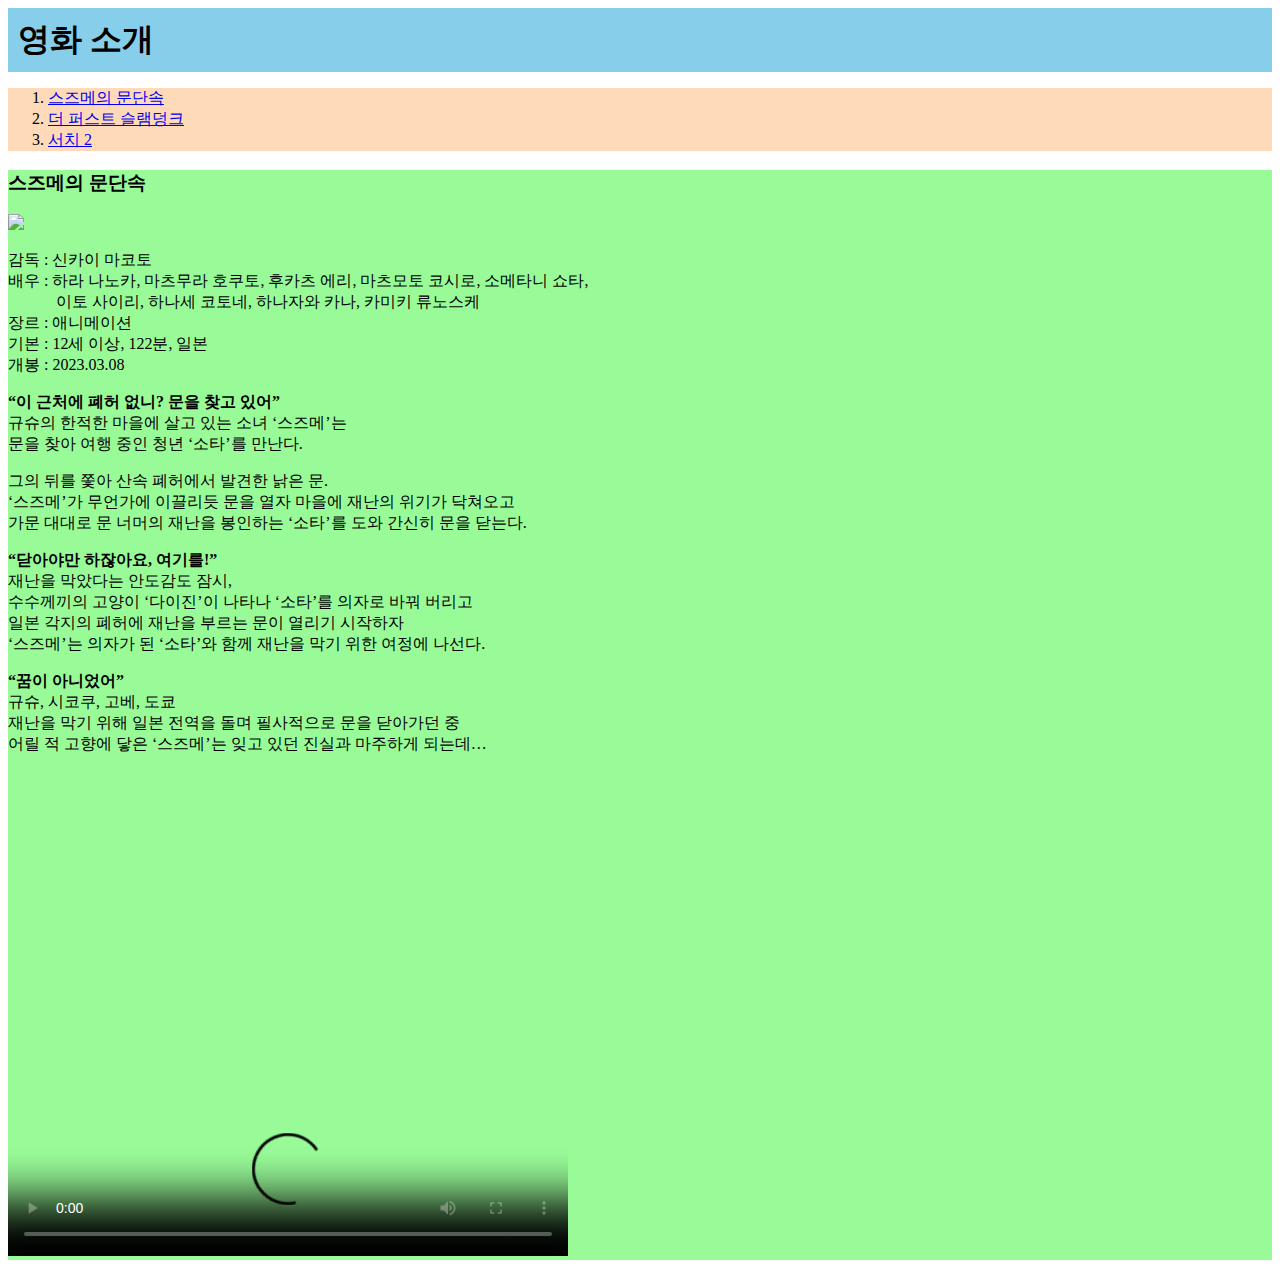
==== index.html @ 84c77963 "Add html files" ====
<!DOCTYPE html>
<html lang="en">
<head>
    <meta charset="UTF-8">
    <meta http-equiv="X-UA-Compatible" content="IE=edge">
    <meta name="viewport" content="width=device-width, initial-scale=1.0">
    <title>스즈메의 문단속</title>
    <link rel="stylesheet" href="./css/index.css">
</head>
<body>
<!-- 
    <div></div>
    <div style="display: flex;">
        <div style="flex:30%"></div>
        <div style="flex:70%"></div>
    </div>
 -->
    <!-- 영역 분할 방법 세번째 : flex -->
    <header>
        <h1 style="margin:0; padding:10px;background-color:skyblue">영화 소개</h1>
    </header>
    <div class="content">
        <nav style="background-color: peachpuff; ">
            <!-- 영화 목록 -->
            <ol>
                <li><a href="index.html">스즈메의 문단속</a></li>
                <li><a href="2.html">더 퍼스트 슬램덩크</a></li>
                <li><a href="3.html">서치 2</a></li>
            </ol>
        </nav>
    
        <section style="background-color:palegreen;">
            <h3>스즈메의 문단속</h3>
            <img src="./images/스즈메의 문단속.jpg" width="300px">
            <p>감독 : 신카이 마코토<br>
            배우 : 하라 나노카,  마츠무라 호쿠토,  후카츠 에리,  마츠모토 코시로,  소메타니 쇼타,<br>
            &emsp;&emsp;&emsp;이토 사이리,  하나세 코토네,  하나자와 카나,  카미키 류노스케<br>
            장르 : 애니메이션<br>
            기본 : 12세 이상, 122분, 일본<br>
            개봉 : 2023.03.08</p>
    
            <p><strong>“이 근처에 폐허 없니? 문을 찾고 있어”</strong><br>
            규슈의 한적한 마을에 살고 있는 소녀 ‘스즈메’는<br>
            문을 찾아 여행 중인 청년 ‘소타’를 만난다.</p>
    
            <p>그의 뒤를 쫓아 산속 폐허에서 발견한 낡은 문.<br>
            ‘스즈메’가 무언가에 이끌리듯 문을 열자 마을에 재난의 위기가 닥쳐오고<br>
            가문 대대로 문 너머의 재난을 봉인하는 ‘소타’를 도와 간신히 문을 닫는다.</p>
    
            <p><strong>“닫아야만 하잖아요, 여기를!”</strong><br>
            재난을 막았다는 안도감도 잠시,<br>
            수수께끼의 고양이 ‘다이진’이 나타나 ‘소타’를 의자로 바꿔 버리고<br>
            일본 각지의 폐허에 재난을 부르는 문이 열리기 시작하자<br>
            ‘스즈메’는 의자가 된 ‘소타’와 함께 재난을 막기 위한 여정에 나선다.</p>
    
            <p><strong>“꿈이 아니었어”</strong><br>
            규슈, 시코쿠, 고베, 도쿄<br>
            재난을 막기 위해 일본 전역을 돌며 필사적으로 문을 닫아가던 중<br>
            어릴 적 고향에 닿은 ‘스즈메’는 잊고 있던 진실과 마주하게 되는데…</p>
            <p>
                <iframe width="560" height="315" src="https://www.youtube.com/embed/61i3XpK7KX8" title="YouTube video player" frameborder="0" allow="accelerometer; autoplay; clipboard-write; encrypted-media; gyroscope; picture-in-picture; web-share" allowfullscreen></iframe>
            </p>
            <p>
                <!-- controls : 제어기 표시, default(false) -->
                <video width="560" controls="true" 
                    poster = "./images/스즈메의문단속_트레일러.jpg"
                    src="./images/스즈메의문단속_960_540.mp4"
                    dtype="video/mp4">
                    Your browser does not support the video tag.
                </video>
            </p>
        </section>
    </div>
</body>
</html>
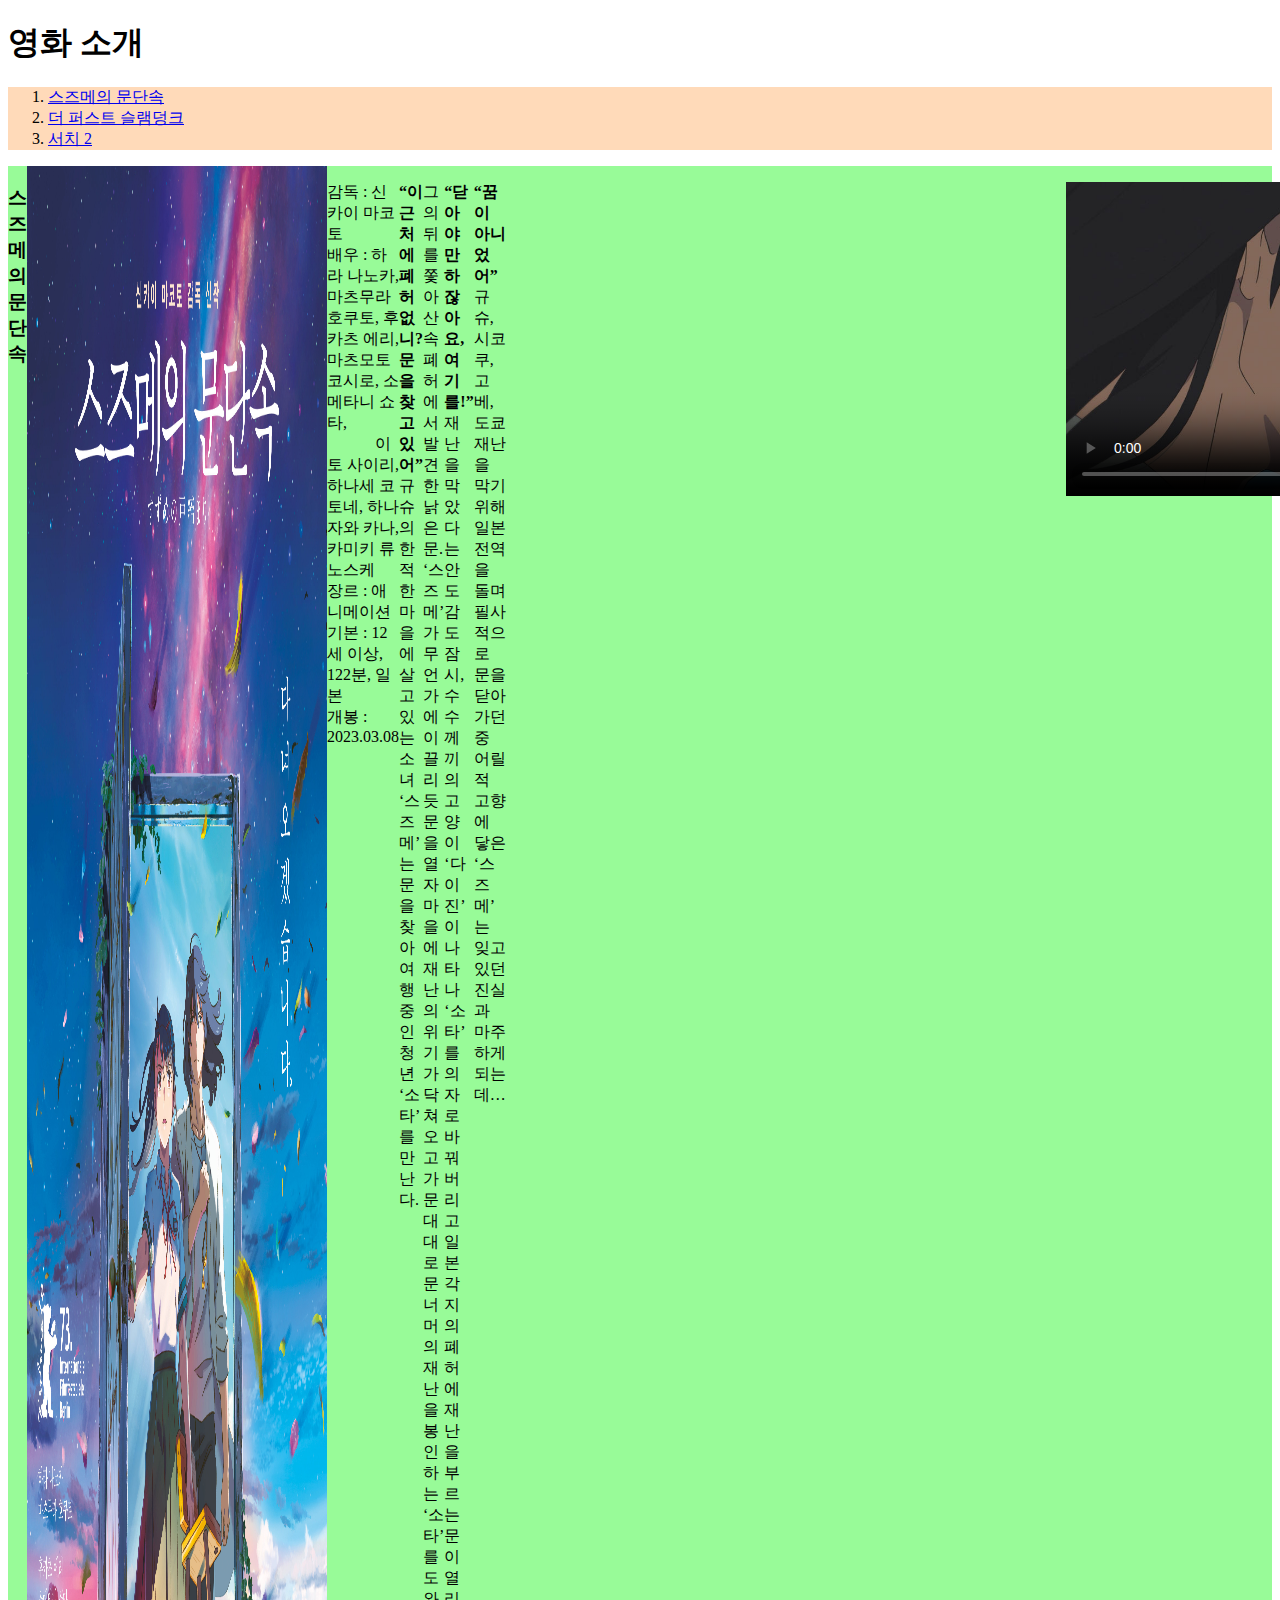
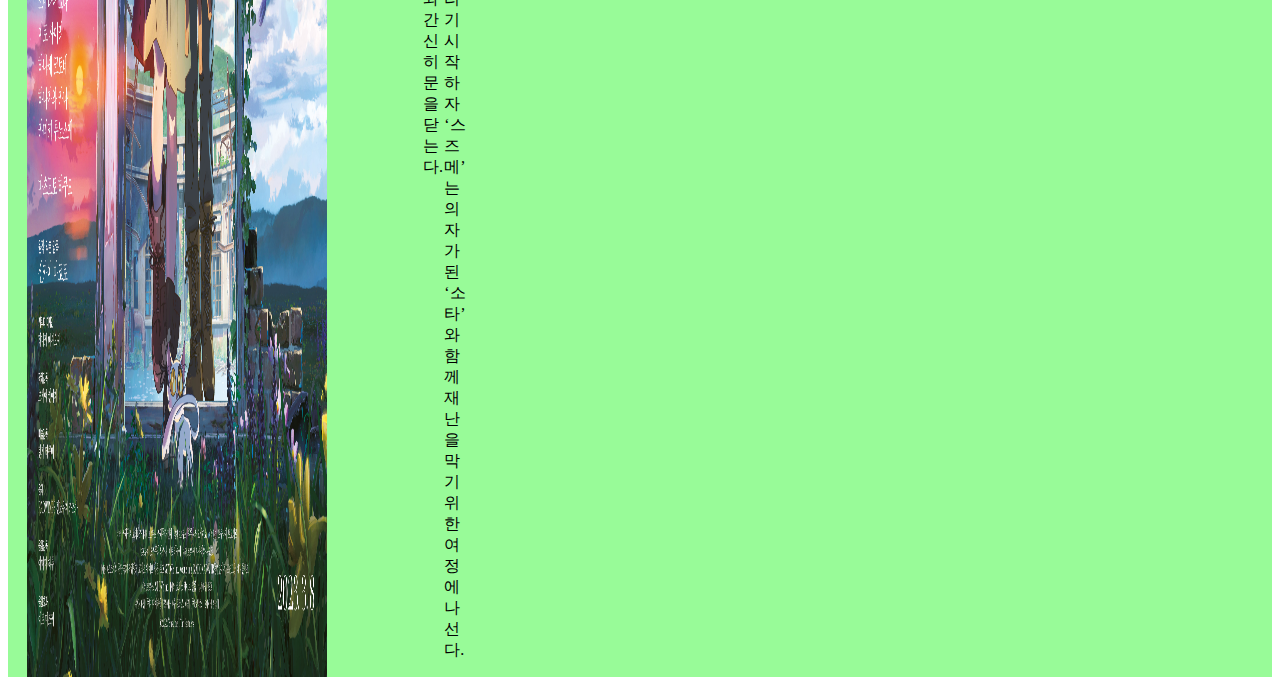
==== commit 7329877c: "Modify html files" ====
--- a/index.html
+++ b/index.html
@@ -14,22 +14,22 @@
         <div style="flex:30%"></div>
         <div style="flex:70%"></div>
     </div>
- -->
+-->
     <!-- 영역 분할 방법 세번째 : flex -->
-    <header>
-        <h1 style="margin:0; padding:10px;background-color:skyblue">영화 소개</h1>
+    <header class="header">
+        <h1 <!--style="margin:0; padding:10px;background-color:skyblue"-->영화 소개</h1>
     </header>
-    <div class="content">
+    <div class="section">
         <nav style="background-color: peachpuff; ">
             <!-- 영화 목록 -->
             <ol>
-                <li><a href="index.html">스즈메의 문단속</a></li>
+                <li><a href="./movie/1.html">스즈메의 문단속</a></li>
                 <li><a href="2.html">더 퍼스트 슬램덩크</a></li>
                 <li><a href="3.html">서치 2</a></li>
             </ol>
         </nav>
     
-        <section style="background-color:palegreen;">
+        <section class="content" style="background-color:palegreen;">
             <h3>스즈메의 문단속</h3>
             <img src="./images/스즈메의 문단속.jpg" width="300px">
             <p>감독 : 신카이 마코토<br>
--- a/css/index.css
+++ b/css/index.css
@@ -0,0 +1,12 @@
+header{
+
+}
+.content{
+    display: flex;
+}
+nav{
+    flex:30%;
+}
+section{
+    flex:70%;
+}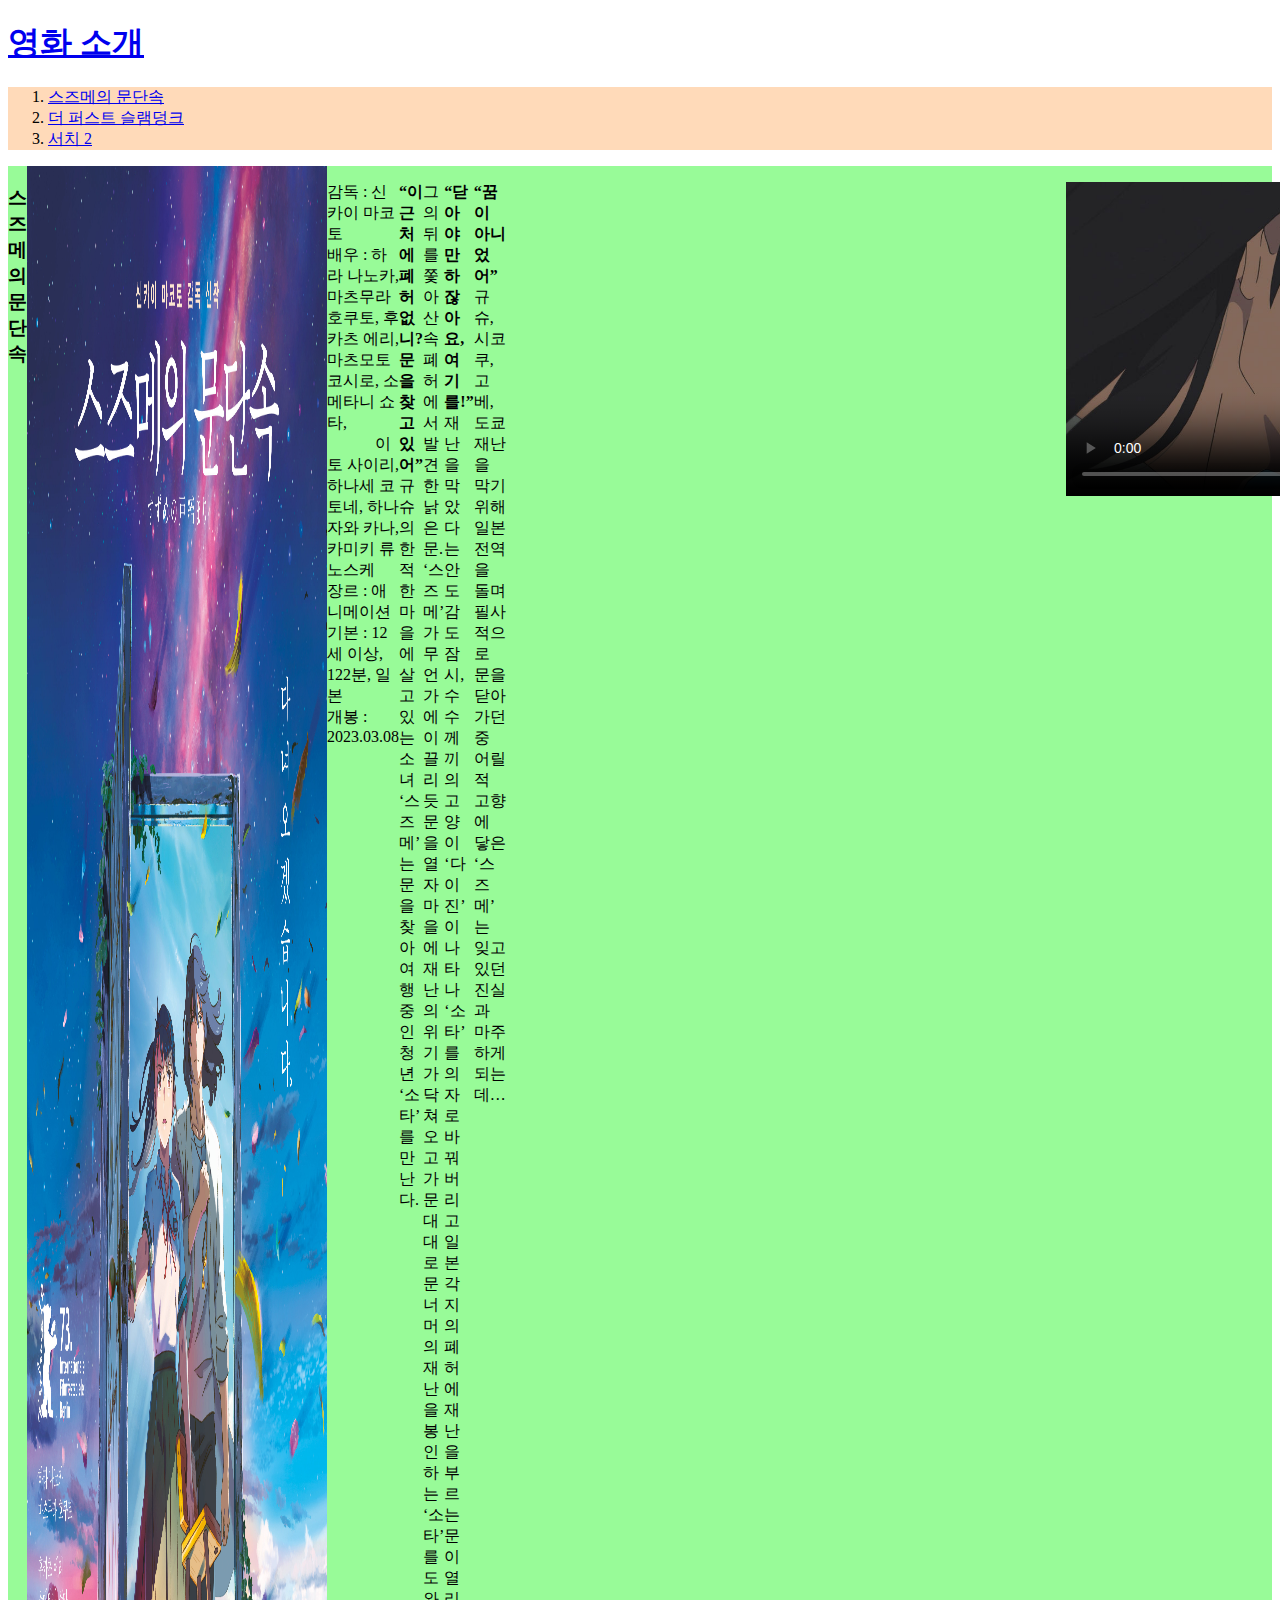
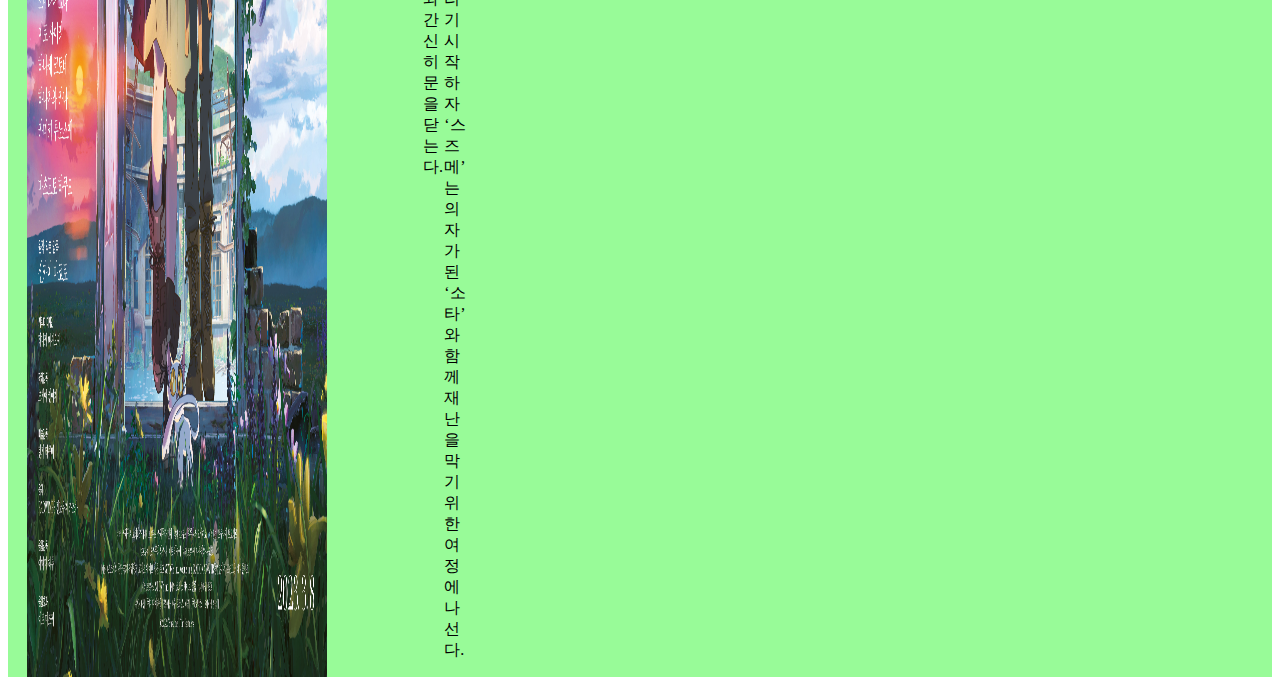
==== commit 0be7ef64: "Modify html files" ====
--- a/index.html
+++ b/index.html
@@ -17,15 +17,15 @@
 -->
     <!-- 영역 분할 방법 세번째 : flex -->
     <header class="header">
-        <h1 <!--style="margin:0; padding:10px;background-color:skyblue"-->영화 소개</h1>
+        <h1 <!--style="margin:0; padding:10px;background-color:skyblue"--><a href="./index.html">영화 소개</a></h1>
     </header>
     <div class="section">
         <nav style="background-color: peachpuff; ">
             <!-- 영화 목록 -->
             <ol>
                 <li><a href="./movie/1.html">스즈메의 문단속</a></li>
-                <li><a href="2.html">더 퍼스트 슬램덩크</a></li>
-                <li><a href="3.html">서치 2</a></li>
+                <li><a href="./movie2.html">더 퍼스트 슬램덩크</a></li>
+                <li><a href="./movie3.html">서치 2</a></li>
             </ol>
         </nav>
     
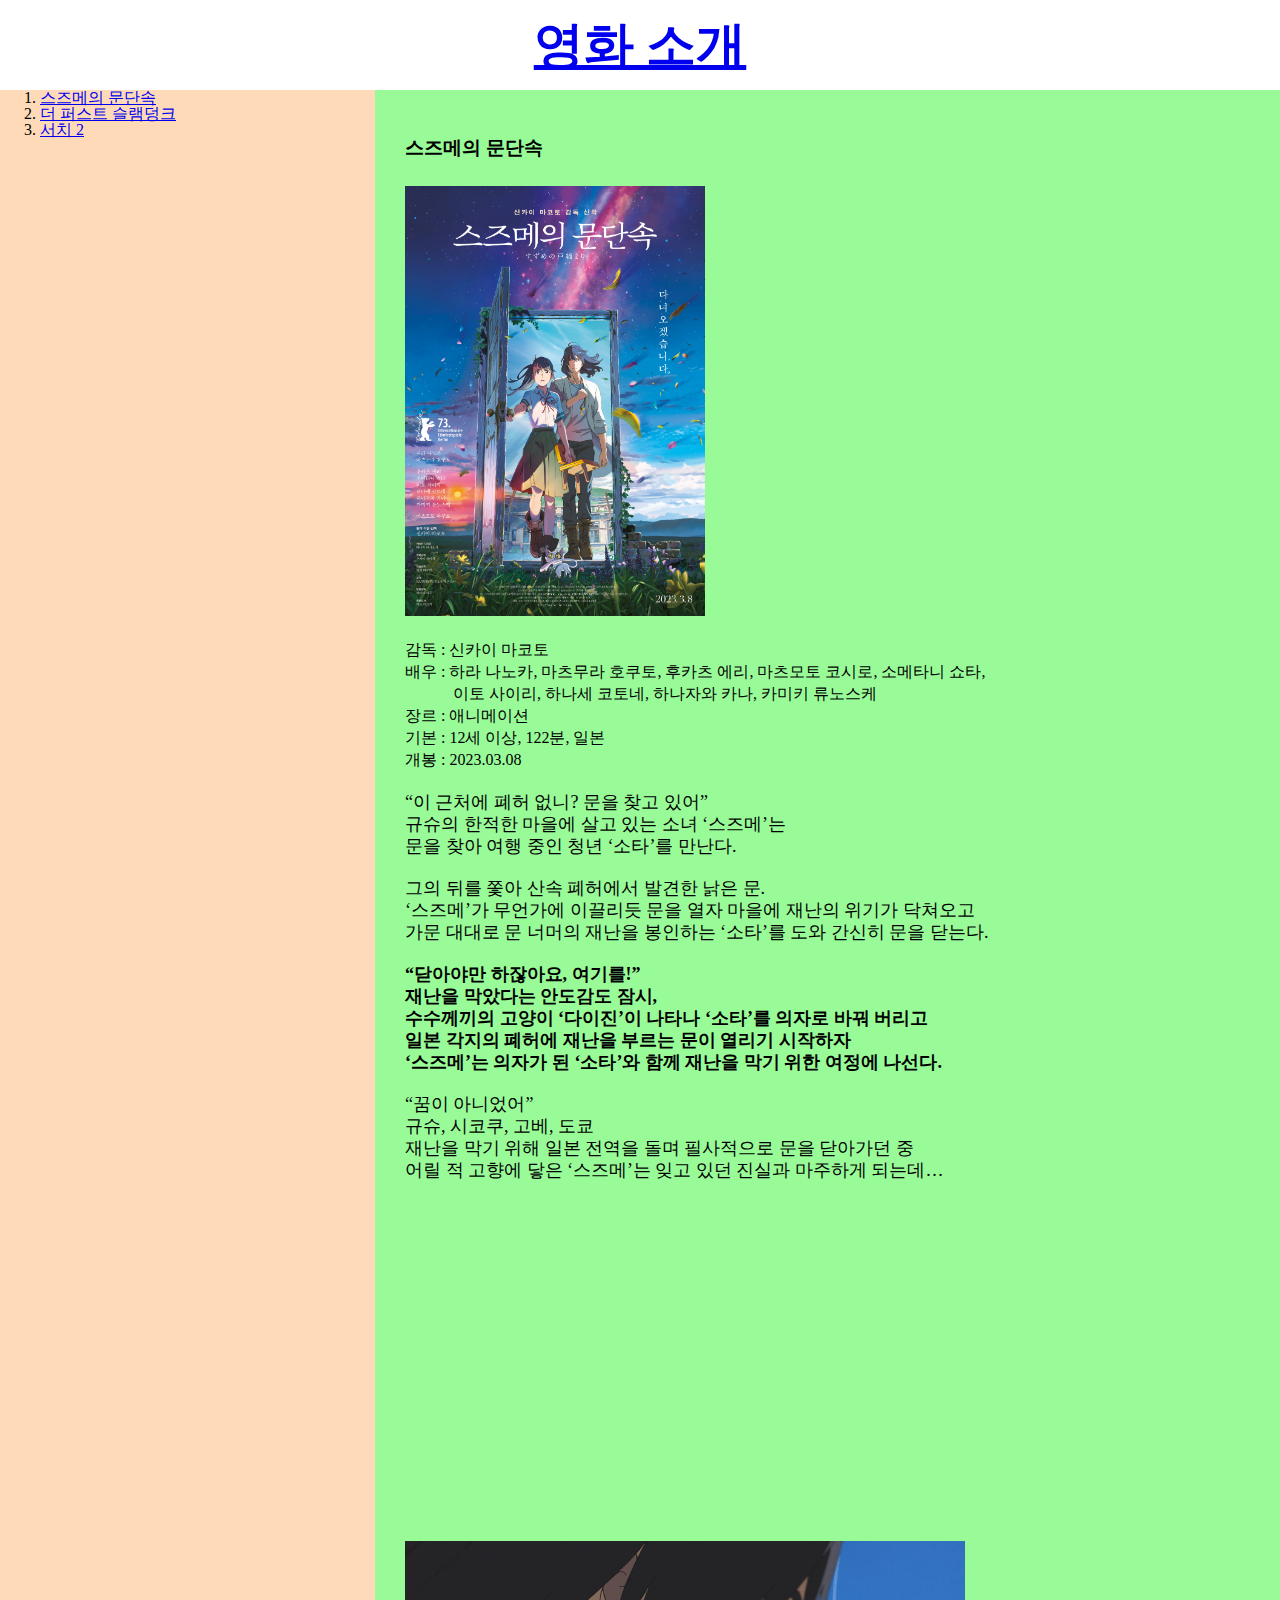
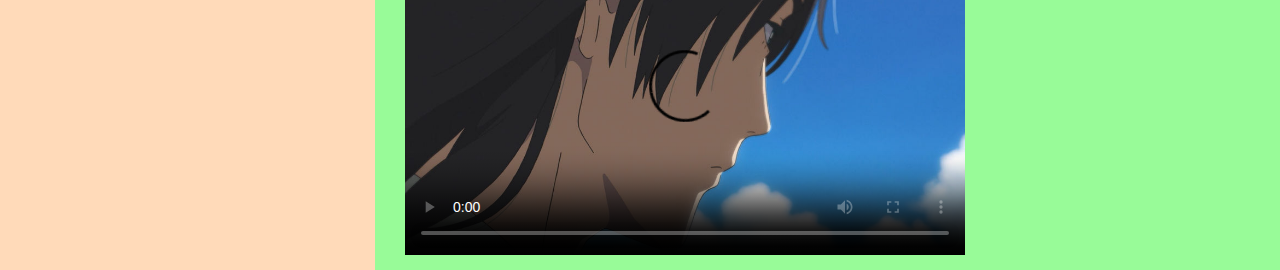
==== commit 5b4c62b6: "Update index.html" ====
--- a/index.html
+++ b/index.html
@@ -5,7 +5,7 @@
     <meta http-equiv="X-UA-Compatible" content="IE=edge">
     <meta name="viewport" content="width=device-width, initial-scale=1.0">
     <title>스즈메의 문단속</title>
-    <link rel="stylesheet" href="./css/index.css">
+    <link rel="stylesheet" href="./css/3.css">
 </head>
 <body>
 <!-- 
@@ -24,8 +24,8 @@
             <!-- 영화 목록 -->
             <ol>
                 <li><a href="./movie/1.html">스즈메의 문단속</a></li>
-                <li><a href="./movie2.html">더 퍼스트 슬램덩크</a></li>
-                <li><a href="./movie3.html">서치 2</a></li>
+                <li><a href="./movie/2.html">더 퍼스트 슬램덩크</a></li>
+                <li><a href="./movie/3.html">서치 2</a></li>
             </ol>
         </nav>
     
@@ -72,4 +72,4 @@
         </section>
     </div>
 </body>
-</html>+</html>
--- a/css/3.css
+++ b/css/3.css
@@ -0,0 +1,62 @@
+@import "reset.css";
+
+/* 리셋 시험용 코드 */
+/* body>div>h1{
+    margin: 0;
+    padding: 10px;
+    font-size: 30px;
+} */
+
+img {
+    padding: 10px 0px 10px 0px;
+}
+p{
+    margin: 0px;
+    padding: 10px 0px 10px 0px;
+    font-size: 18px;
+    line-height: 22px;
+}
+
+.section {
+    display:flex;
+    /* flex-wrap: nowrap; */
+}
+nav{
+    flex:30%;
+}
+
+.header > h1{
+    margin: 0;
+    padding: 20px 0px 20px 0px;
+    font-size: 50px;
+    font-weight: 900;
+    text-align: center;
+}
+.nav {
+    padding-top: 30px;
+    font-size: 18px;
+    font-weight: 700;
+    height:auto; 
+}
+.nav a{
+    text-decoration-line:none;
+}
+.nav ol {
+    line-height:30px;
+}
+.content{
+    padding: 30px 0px 0px 30px;
+    height:100%;
+    flex:70%;
+}
+.content > h2{
+    margin: 0px;
+    /* font-size: 30px; */
+    /* font-weight: 800; */
+}
+.content > p:nth-of-type(1){
+    font-size: 16px;
+}
+.content > p:nth-of-type(4){
+    font-weight:bold;
+}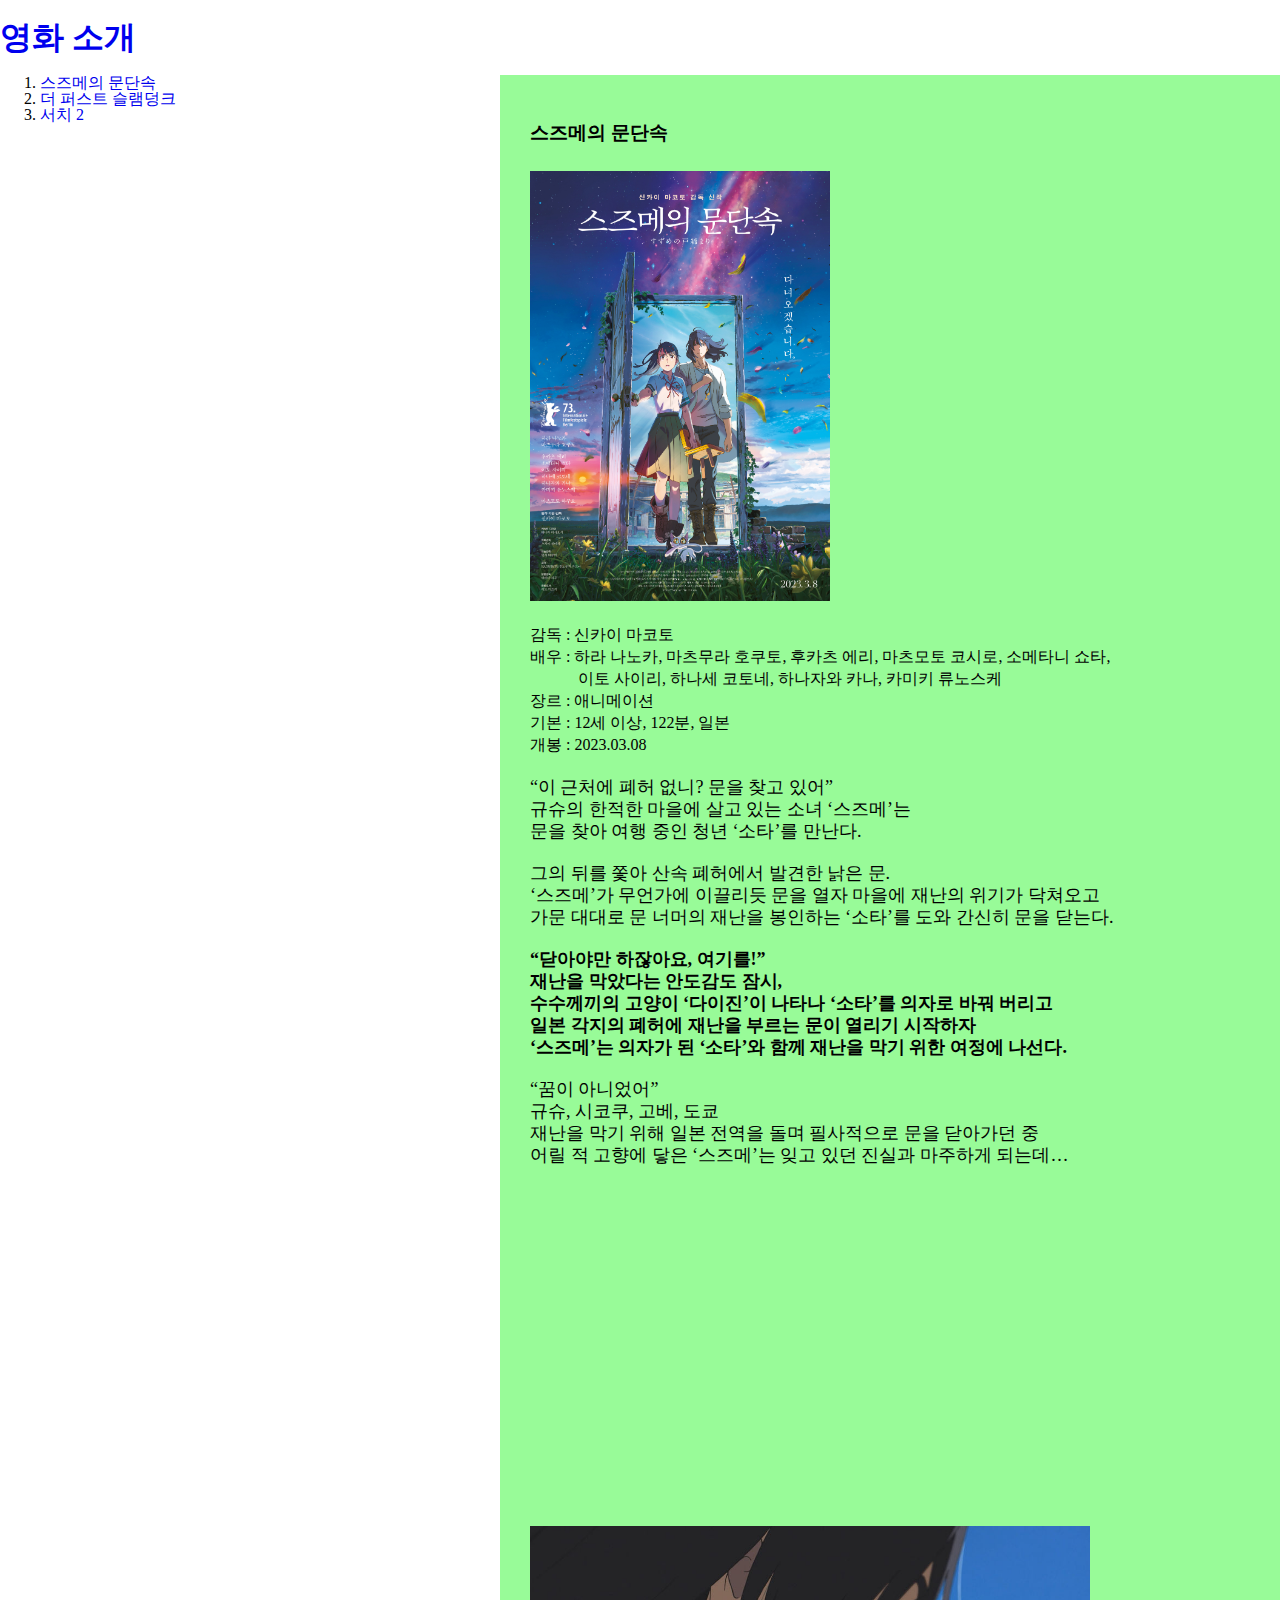
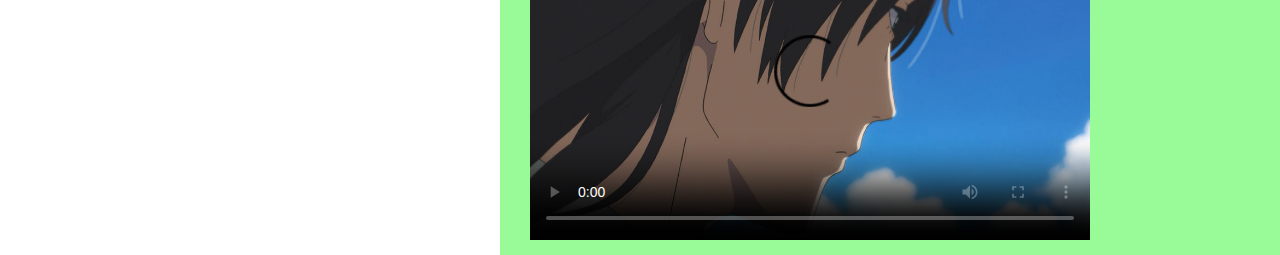
==== commit 614008cc: "Add files via upload" ====
--- a/index.html
+++ b/index.html
@@ -3,9 +3,10 @@
 <head>
     <meta charset="UTF-8">
     <meta http-equiv="X-UA-Compatible" content="IE=edge">
-    <meta name="viewport" content="width=device-width, initial-scale=1.0">
+    <meta name="viewport" 
+        content="width=device-width, initial-scale=1.0">
     <title>스즈메의 문단속</title>
-    <link rel="stylesheet" href="./css/3.css">
+    <link rel="stylesheet" href="./css/movie.css">
 </head>
 <body>
 <!-- 
@@ -16,11 +17,11 @@
     </div>
 -->
     <!-- 영역 분할 방법 세번째 : flex -->
-    <header class="header">
-        <h1 <!--style="margin:0; padding:10px;background-color:skyblue"--><a href="./index.html">영화 소개</a></h1>
+    <header>
+        <h1><a href="./index.html">영화 소개</a></h1>
     </header>
     <div class="section">
-        <nav style="background-color: peachpuff; ">
+        <nav>
             <!-- 영화 목록 -->
             <ol>
                 <li><a href="./movie/1.html">스즈메의 문단속</a></li>
@@ -29,7 +30,7 @@
             </ol>
         </nav>
     
-        <section class="content" style="background-color:palegreen;">
+        <section class="content">
             <h3>스즈메의 문단속</h3>
             <img src="./images/스즈메의 문단속.jpg" width="300px">
             <p>감독 : 신카이 마코토<br>
@@ -72,4 +73,4 @@
         </section>
     </div>
 </body>
-</html>
+</html>--- a/css/movie.css
+++ b/css/movie.css
@@ -0,0 +1,68 @@
+@import "reset.css";
+
+/* 리셋 시험용 코드 */
+/* body>div>h1{
+    margin: 0;
+    padding: 10px;
+    font-size: 30px;
+} */
+
+a{
+    text-decoration-line: none;
+}
+img {
+    padding: 10px 0px 10px 0px;
+}
+p{
+    margin: 0px;
+    padding: 10px 0px 10px 0px;
+    font-size: 18px;
+    line-height: 22px;
+}
+
+.section {
+    display:flex;
+    /* flex-wrap: nowrap; */
+}
+nav{
+    flex:40%;
+}
+
+.header > h1{
+    background-color:skyblue;
+    margin: 0;
+    padding: 20px 0px 20px 0px;
+    font-size: 50px;
+    font-weight: 900;
+    text-align: center;
+}
+.nav {
+    background-color: peachpuff;
+    padding-top: 30px;
+    font-size: 18px;
+    font-weight: 700;
+    height:auto; 
+}
+.nav a{
+    text-decoration-line:none;
+}
+.nav ol {
+    line-height:30px;
+}
+.content{
+    background-color: palegreen;
+    padding: 30px 0px 0px 30px;
+    height:100%;
+    flex:60%;
+}
+.content > h2{
+    margin: 0px
+    /* font-size: 30px; */
+    /* font-weight: 800; */
+}
+.content > p:nth-of-type(1){
+    font-size: 16px;
+}
+.content > p:nth-of-type(4){
+    font-weight:bold;
+}